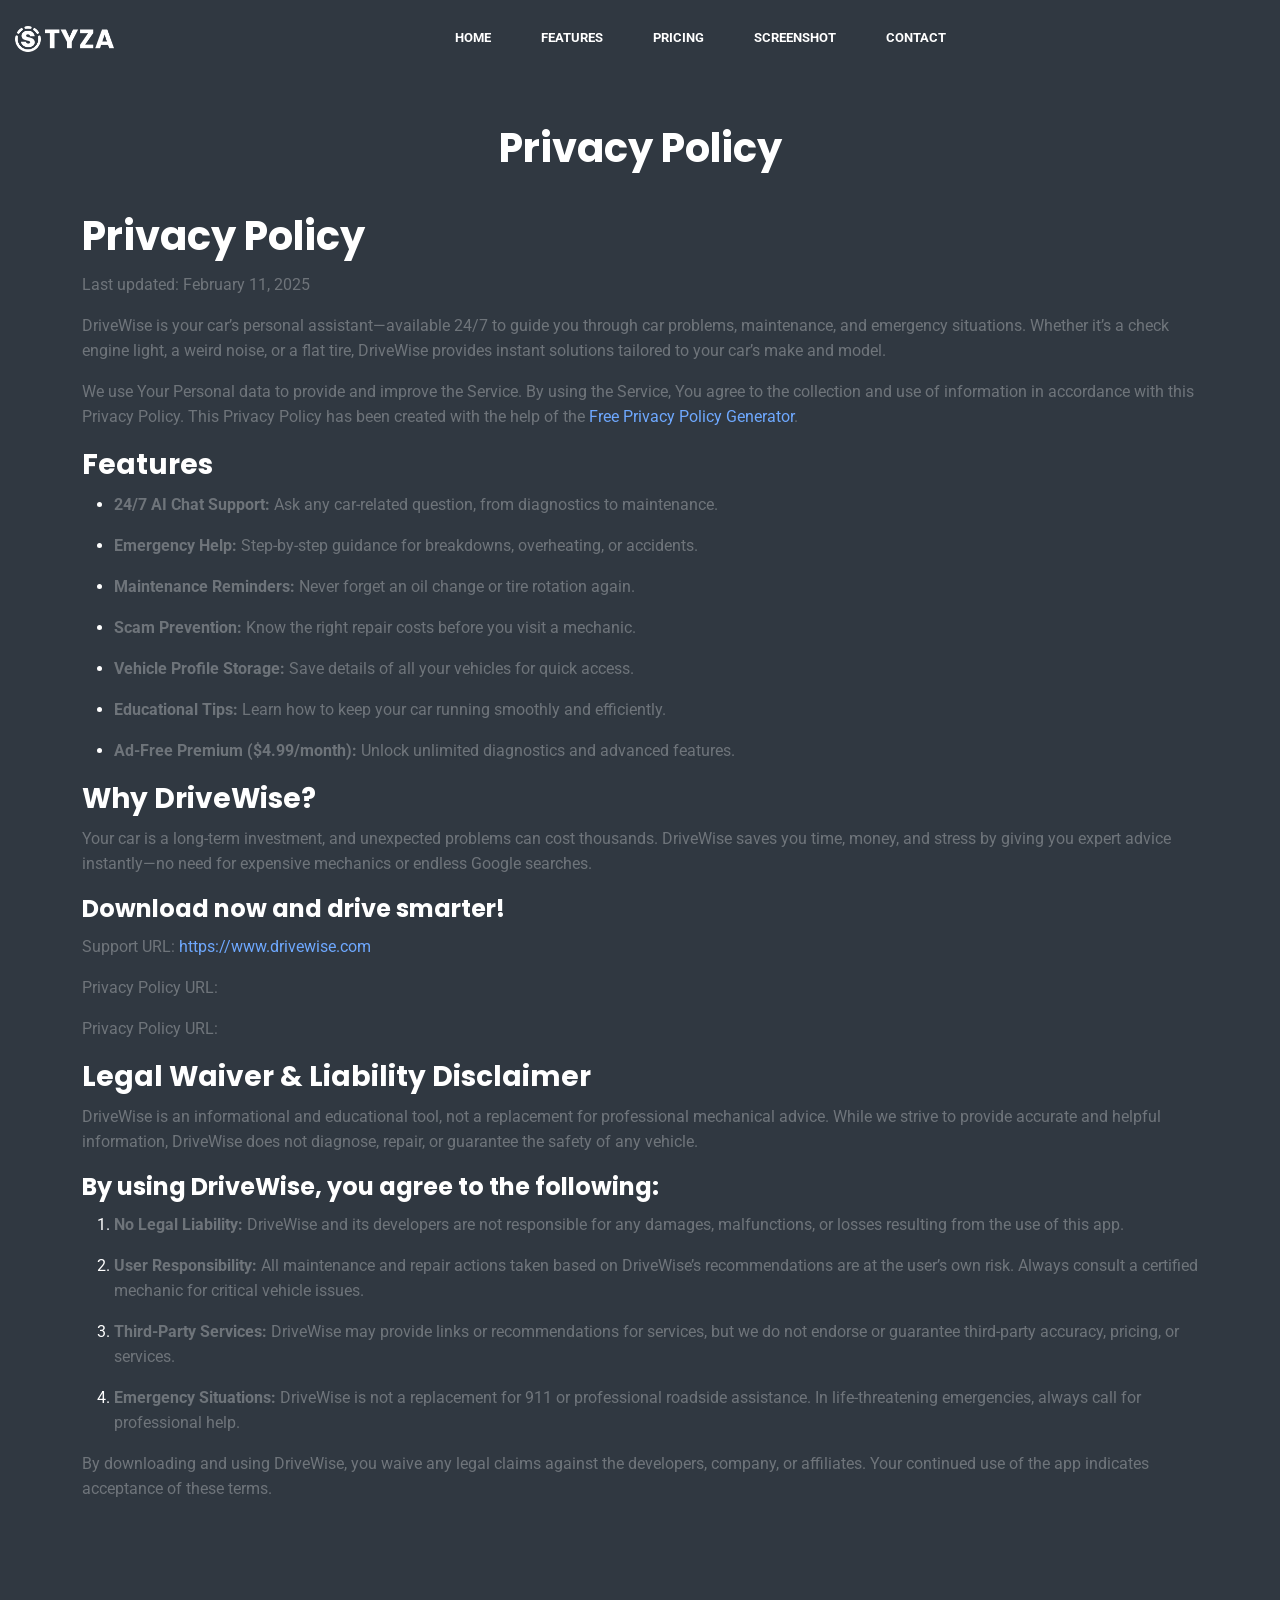
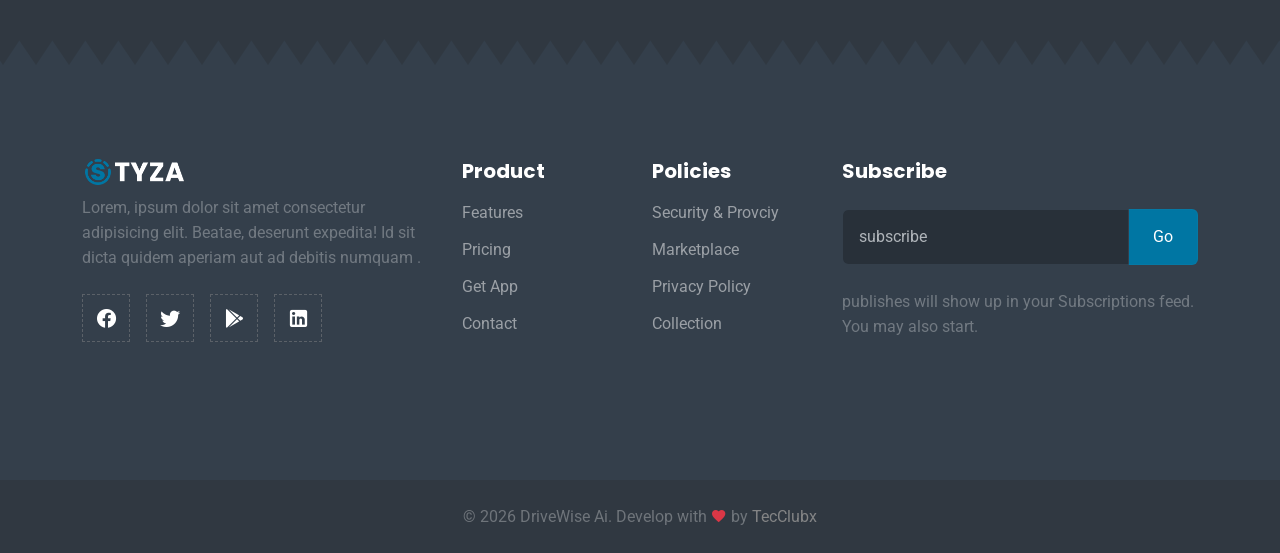
==== Styza_HTML_v1.2.0/HTML/privcy policy.html @ 3b651dec "done" ====
<!DOCTYPE html>
<html lang="en">

<head>
    <meta charset="utf-8" />
    <title>DriveWise Ai</title>
    <meta name="viewport" content="width=device-width, initial-scale=1.0">
    <meta name="description" content=" " />
    <meta name="keywords" content="" />
    <meta content="Themesdesign" name="author" />

    <link rel="shortcut icon" href="images/Favicon.png">

    <!-- Bootstrap css -->
    <link rel="stylesheet" href="css/bootstrap.min.css" type="text/css" id="bootstrap-style" />

    <!-- Material Icon Css -->
    <link rel="stylesheet" href="css/materialdesignicons.min.css" type="text/css" />

    <!-- Unicon Css -->
    <link rel="stylesheet" href="https://unicons.iconscout.com/release/v4.0.0/css/line.css" />

    <!-- Swiper Css -->
    <link rel="stylesheet" href="css/tiny-slider.css" type="text/css" />
    <link rel="stylesheet" href="css/swiper.min.css" type="text/css" />

    <!-- Custom Css -->
    <link rel="stylesheet" href="css/style.min.css" type="text/css" />

    <!-- colors -->
    <link href="css/colors/default.css" rel="stylesheet" type="text/css" id="color-opt" />

</head>

<body data-bs-spy="scroll" data-bs-target="#navbarCollapse" data-bs-theme="dark">


    <!-- START  NAVBAR -->
    <nav class="navbar navbar-expand-lg fixed-top navbar-custom sticky sticky-light" id="navbar">
        <div class="container-fluid">

            <!-- LOGO -->
            <a class="navbar-brand logo text-uppercase" href="index-1.html">
                <img src="images/logo-light.png" class="logo-light" alt="" height="30">
                <img src="images/logo-dark.png" class="logo-dark" alt="" height="30">
            </a>

            <button class="navbar-toggler" type="button" data-bs-toggle="collapse" data-bs-target="#navbarCollapse"
                aria-controls="navbarCollapse" aria-expanded="false" aria-label="Toggle navigation">
                <span class="mdi mdi-menu"></span>
            </button>

            <div class="collapse navbar-collapse" id="navbarCollapse">
                <ul class="navbar-nav ms-auto" id="navbar-navlist">
                    <li class="nav-item">
                        <a class="nav-link" href="index.html">Home</a>
                    </li>

                    <li class="nav-item">
                        <a class="nav-link" href="#features">Features</a>
                    </li>
                    <li class="nav-item">
                        <a class="nav-link" href="#pricing">Pricing</a>
                    </li>
                    <li class="nav-item">
                        <a class="nav-link" href="#app">ScreenShot</a>
                    </li>

                    <li class="nav-item">
                        <a class="nav-link" href="#contact">Contact</a>
                    </li>
                </ul>
                <div class="ms-auto">

                </div>
            </div>
        </div>
    </nav>
    <!-- END NAVBAR -->


    <!-- start testimonial -->
    <section class="section bg-light testimonial" id="testimonial">
        <!-- start container -->
        <div class="container">
            <h1 class="text-center">Privacy Policy</h1>
            <div class="row align-items-center">
                <div class="col-12">
                    <div class="text-start mt-4">
                        <h1>Privacy Policy</h1>
                        <p>Last updated: February 11, 2025</p>
                        <p> DriveWise is your car’s personal assistant—available 24/7 to guide you through car problems,
                            maintenance, and emergency situations. Whether it’s a check engine light, a weird noise, or
                            a flat tire, DriveWise provides instant solutions tailored to your car’s make and model.
                        </p>
                        <p>We use Your Personal data to provide and improve the Service. By using the Service, You agree
                            to the collection and use of information in accordance with this Privacy Policy. This
                            Privacy Policy has been created with the help of the <a
                                href="https://www.freeprivacypolicy.com/free-privacy-policy-generator/"
                                target="_blank">Free Privacy Policy Generator</a>.</p>

                        <h3>Features</h3>

                        <ul>
                            <li>
                                <p><strong>24/7 AI Chat Support:</strong> Ask any car-related question, from diagnostics
                                    to maintenance.
                                </p>
                            </li>
                            <li>
                                <p><strong>Emergency Help:</strong> Step-by-step guidance for breakdowns, overheating,
                                    or
                                    accidents.
                                </p>
                            </li>

                            <li>
                                <p><strong>Maintenance Reminders:</strong> Never forget an oil change or tire rotation
                                    again.
                                </p>
                            </li>
                            <li>
                                <p><strong>Scam Prevention:</strong> Know the right repair costs before you visit a
                                    mechanic.
                                </p>
                            </li>
                            <li>
                                <p><strong>Vehicle Profile Storage:</strong> Save details of all your vehicles for quick
                                    access.
                                </p>
                            </li>
                            <li>
                                <p><strong>Educational Tips:</strong> Learn how to keep your car running smoothly and
                                    efficiently.
                                </p>
                            </li>
                            <li>
                                <p><strong>Ad-Free Premium ($4.99/month):</strong> Unlock unlimited diagnostics and
                                    advanced features.
                                </p>
                            </li>
                        </ul>

                        <h3>Why DriveWise?</h3>
                        <p>Your car is a long-term investment, and unexpected problems can cost thousands. DriveWise
                            saves you time, money, and stress by giving you expert advice instantly—no need for
                            expensive mechanics or endless Google searches.
                        </p>
                        <h4>Download now and drive smarter!
                        </h4>
                        <p>Support URL:
                            <a href="https://www.drivewise.com" target="_blank">https://www.drivewise.com</a>
                        </p>
                        <p>Privacy Policy URL: <a href="https://www.drivewise.com/privacy-policy" target="_blank"></a>
                        <p>Privacy Policy URL: <a href="https://www.drivewise.com/privacy-policy" target="_blank"></a>
                        <h3>Legal Waiver & Liability Disclaimer</h3>
                        <p>DriveWise is an informational and educational tool, not a replacement for professional
                            mechanical advice. While we strive to provide accurate and helpful information, DriveWise
                            does not diagnose, repair, or guarantee the safety of any vehicle.
                        </p>
                        <h4>By using DriveWise, you agree to the following:</h4>
                        <ol>
                            <li>
                                <p><strong>No Legal Liability:</strong> DriveWise and its developers are not responsible
                                    for any damages, malfunctions, or losses resulting from the use of this app.
                                </p>
                            </li>
                            <li>
                                <p><strong>User Responsibility:</strong> All maintenance and repair actions taken based
                                    on DriveWise’s recommendations are at the user’s own risk. Always consult a
                                    certified mechanic for critical vehicle issues.

                                </p>
                            </li>
                            <li>
                                <p><strong>Third-Party Services:</strong> DriveWise may provide links or recommendations
                                    for services, but we do not endorse or guarantee third-party accuracy, pricing, or
                                    services.
                                </p>
                            </li>
                            <li>
                                <p><strong>Emergency Situations:</strong> DriveWise is not a replacement for 911 or
                                    professional roadside assistance. In life-threatening emergencies, always call for
                                    professional help.
                                </p>
                            </li>
                        </ol>
                        <p>By downloading and using DriveWise, you waive any legal claims against the developers,
                            company, or affiliates. Your continued use of the app indicates acceptance of these terms.
                        </p>
                    </div>
                </div>
            </div>
        </div>
        <!-- end container -->
    </section>
    <!-- end testimonial -->


    <!-- footer section -->
    <section class=" section footer bg-dark overflow-hidden">
        <div class="bg-arrow">

        </div>
        <!-- container -->
        <div class="container">
            <div class="row ">
                <div class="col-lg-4">
                    <a class="navbar-brand logo text-uppercase" href="index-1.html">
                        <img src="images/logo-footer.png" class="logo-light" alt="" height="30">
                    </a>
                    <p class="text-white-50 mt-2 mb-0">Lorem, ipsum dolor sit amet consectetur adipisicing elit. Beatae,
                        deserunt expedita! Id sit dicta quidem aperiam aut ad debitis numquam .</p>

                    <div class="footer-icon mt-4">
                        <div class=" d-flex align-items-center">
                            <a href="" class="me-2 avatar-sm text-center" data-bs-toggle="tooltip"
                                data-bs-placement="top" data-bs-title="Facebook">
                                <i class="mdi mdi-facebook f-24 align-middle text-primary"></i>
                            </a>
                            <a href="" class="mx-2 avatar-sm text-center" data-bs-toggle="tooltip"
                                data-bs-placement="top" data-bs-title="Twitter">
                                <i class="mdi mdi-twitter f-24 align-middle text-primary"></i>
                            </a>
                            <a href="" class="mx-2 avatar-sm text-center" data-bs-toggle="tooltip"
                                data-bs-placement="top" data-bs-title="Googleplay">
                                <i class="mdi mdi-google-play f-24 align-middle text-primary"></i>
                            </a>
                            <a href="" class="mx-2 avatar-sm text-center" data-bs-toggle="tooltip"
                                data-bs-placement="top" data-bs-title="Linkedin">
                                <i class="mdi mdi-linkedin f-24 align-middle text-primary"></i>
                            </a>
                        </div>

                    </div>
                </div>

                <div class="col-lg-2">
                    <div class="text-start mt-4 mt-lg-0">
                        <h5 class="text-white fw-bold">Product</h5>
                        <ul class="footer-item list-unstyled footer-link mt-3">
                            <li><a href="">Features</a></li>
                            <li><a href="">Pricing</a></li>
                            <li><a href="">Get App</a></li>
                            <li><a href="">Contact</a></li>
                        </ul>
                    </div>
                </div>

                <div class="col-lg-2 ">
                    <div class="text-start">
                        <h5 class="text-white fw-bold">Policies</h5>
                        <ul class="footer-item list-unstyled footer-link mt-3">
                            <li><a href="">Security & Provciy</a></li>
                            <li><a href="">Marketplace</a></li>
                            <li><a href="">Privacy Policy</a></li>
                            <li><a href="">Collection</a></li>
                        </ul>
                    </div>
                </div>

                <div class="col-lg-4">
                    <h5 class="text-white">Subscribe</h5>
                    <div class="input-group my-4">
                        <input type="text" class="form-control p-3" placeholder="subscribe" aria-label="subscribe"
                            aria-describedby="basic-addon2">
                        <a href="" class="input-group-text bg-primary text-white px-4" id="basic-addon2">Go</a>
                    </div>
                    <p class="mb-0 text-white-50">publishes will show up in your Subscriptions feed. You may also start.
                    </p>
                </div>
            </div>
        </div>
        <!-- end container -->
    </section>

    <section class="bottom-footer py-4">
        <div class="container">
            <div class="row justify-content-center">
                <div class="col-lg-6">
                    <p class="mb-0 text-center text-muted">©
                        <script>document.write(new Date().getFullYear())</script> DriveWise Ai. Develop with <i
                            class="mdi mdi-heart text-danger"></i> by <a href="https://tecclubx.com/" target="_blank"
                            class="text-muted">TecClubx</a>
                    </p>
                </div>
            </div>
        </div>
    </section>
    <!-- end footer -->

    <!--Bootstrap Js-->
    <script src="js/bootstrap.bundle.min.js"></script>

    <!-- Slider Js -->
    <script src="js/tiny-slider.js"></script>
    <script src="js/swiper.min.js"></script>

    <!-- <script src="js/smooth-scroll.polyfills.min.js"></script> -->

    <!-- counter -->
    <!-- <script src="js/counter.init.js"></script> -->

    <!-- App Js -->
    <script src="js/app.js"></script>

    <script>
        var tooltipTriggerList = [].slice.call(document.querySelectorAll('[data-bs-toggle="tooltip"]'));
        var tooltipList = tooltipTriggerList.map(function (tooltipTriggerEl) {
            return new bootstrap.Tooltip(tooltipTriggerEl);
        })
    </script>

</body>

</html>
---- Styza_HTML_v1.2.0/HTML/css/style.min.css ----
@import"https://fonts.googleapis.com/css2?family=Poppins:wght@200;300;400;500;600;700;800&display=swap";@import"https://fonts.googleapis.com/css2?family=Roboto:wght@400;500;700;900&display=swap";#style-switcher{transition:all .4s;background:none repeat scroll 0 0 #f8f9fc;box-shadow:0px 4px 12px rgba(24,59,86,.07);left:-189px;position:fixed;top:35.5%;width:189px;z-index:999;padding:10px 5px}#style-switcher .settings{background:#343a40;color:#fff;font-size:20px;position:absolute;right:-45px;top:0;height:45px;width:45px;line-height:45px;text-align:center}ul.pattern{overflow:hidden;border-radius:0px}ul.pattern li{float:left;margin:2px}ul.pattern li a{display:block;height:35px;width:35px;border-radius:30px;margin:5px}ul.pattern .color1{background-color:#0076a3}ul.pattern .color2{background-color:#1f86ef}ul.pattern .color3{background-color:#ffb60b}@media only screen and (max-width: 375px){#style-switcher{display:none !important}}body[data-bs-theme=dark] .style-switcher h6{color:#fff !important}body[data-bs-theme=dark] .home{background-image:url(../images/dark-bg.png) !important}body[data-bs-theme=dark] .navbar .navbar-nav .nav-link.active{color:#0076a3 !important}@media(min-width: 200px)and (max-width: 1024px){.navbar-custom{margin-top:0px;padding:10px 0px !important;color:#fff !important;background:#fff}.navbar-custom .navbar-nav{margin-left:0px}.navbar-custom .navbar-nav li.active{border-color:rgba(0,0,0,0)}.navbar-custom .navbar-nav li a{transition:all .4s;margin:6px;color:#183b56;padding:6px 0}.navbar-custom>.container{width:90%}.home-title{font-size:36px}.navbar-white .navbar-toggler{color:#183b56 !important}.navbar-custom .navbar-nav li.active a,.navbar-custom .navbar-nav li a:hover,.navbar-custom .navbar-nav li a:active{color:#0076a3 !important}.navbar-toggler{font-size:24px;margin-top:0px;margin-bottom:0px}.navbar-toggler:focus{box-shadow:none}.carousel-indicators{right:0}.logo .logo-light{display:none}.logo .logo-dark{display:inline-block}}@media(min-width: 1200px){.container{max-width:1140px !important}}@media(max-width: 992px){.home,.home-2,.home-4,.home-5,.home-6{padding:150px 0 50px 0 !important}}@media(max-width: 1600px){.request-image img{display:none !important}}@media(max-width: 768px){.PageBackToWork-heading-itText{display:inline-block;font-size:50px}}@media only screen and (min-width: 1600px){.container-fluid{padding-right:150px;padding-left:150px}}.navbar{transition:all .5s ease;padding:0;background-color:rgba(0,0,0,0) !important}.navbar .logo .logo-light{display:none}.navbar .logo .logo-dark{display:inline-block}.navbar .navbar-nav .nav-link{color:#183b56;font-size:13px;background-color:rgba(0,0,0,0);padding:28px 25px;text-transform:uppercase;transition:all .3s ease;position:relative;font-weight:700}.navbar .navbar-nav .nav-link:hover,.navbar .navbar-nav .nav-link:active,.navbar .navbar-nav .nav-link.active{color:#0076a3 !important}.navbar .navbar-brand{color:#0076a3;font-weight:600;font-size:26px}.navbar .navbar-brand span{color:#000;font-weight:800}.navbar .navbar-toggler{padding:0px;border:none;font-size:24px}.navbar .navbar-toggler:focus{box-shadow:none}.navbar .header-item{color:#183b56;transition:all .5s ease}@media(max-width: 992px){.navbar-nav .dropdown .dropdown-menu{border:none;box-shadow:none;margin-top:0}}@media(max-width: 576px){.dropdown{position:static}}.navbar-light .nav-item .nav-link{color:rgba(255,255,255,.5) !important}.navbar-light .nav-item .nav-link:hover,.navbar-light .nav-item .nav-link:focus,.navbar-light .nav-item .nav-link.active{color:#fff !important}.navbar-light .logo .logo-light{display:block}.navbar-light .logo .logo-dark{display:none}@media(max-width: 992px){.navbar-light .logo .logo-light{display:none}.navbar-light .logo .logo-dark{display:block}}.nav-sticky.navbar-light .nav-item .nav-link{color:#183b56 !important}.nav-sticky.navbar-light .nav-item .nav-link:hover,.nav-sticky.navbar-light .nav-item .nav-link:focus,.nav-sticky.navbar-light .nav-item .nav-link.active{color:#0076a3 !important}.nav-sticky.navbar-light .logo .logo-light{display:none !important}.nav-sticky.navbar-light .logo .logo-dark{display:block !important}.nav-sticky.navbar{background:#fff !important;margin-top:0px;box-shadow:0px 3px 10px 0px rgba(24,59,86,.2)}.nav-sticky .nav-item .nav-link{color:#183b56 !important}@media(min-width: 992px)and (max-width: 1200px){.navbar .navbar-nav .nav-link{padding:25px 15px}}@media(max-width: 992px){.navbar{padding:14px 0;background-color:#fff !important}.navbar .navbar-nav .nav-item .nav-link{padding:8px 15px;color:#183b56 !important}}body[data-bs-theme=dark] .navbar{background-color:rgba(0,0,0,0) !important}body[data-bs-theme=dark] .nav-sticky{background-color:#283039 !important}body[data-bs-theme=dark] .nav-sticky .nav-item .nav-link{color:#fff !important}body[data-bs-theme=dark] .nav-sticky.navbar-light .logo .logo-dark{display:none !important}body[data-bs-theme=dark] .nav-sticky.navbar-light .logo .logo-light{display:block !important}body[data-bs-theme=dark] .nav-sticky .navbar-toggler i,body[data-bs-theme=dark] .navbar .navbar-toggler i{font-size:24px;margin-top:0px;margin-bottom:0px;color:#fff !important}body[data-bs-theme=dark] .nav-sticky .navbar-nav .nav-link,body[data-bs-theme=dark] .navbar .navbar-nav .nav-link{color:#fff}body[data-bs-theme=dark] .nav-sticky .navbar-nav .nav-link:hover,body[data-bs-theme=dark] .nav-sticky .navbar-nav .nav-link.active,body[data-bs-theme=dark] .navbar .navbar-nav .nav-link:hover,body[data-bs-theme=dark] .navbar .navbar-nav .nav-link.active{color:#0076a3}body[data-bs-theme=dark] .nav-sticky .navbar-brand,body[data-bs-theme=dark] .navbar .navbar-brand{color:#0076a3;font-weight:600;font-size:26px}body[data-bs-theme=dark] .nav-sticky .navbar-brand span,body[data-bs-theme=dark] .navbar .navbar-brand span{color:#fff;font-weight:800}body[data-bs-theme=dark] .navbar-toggler{color:#fff !important}body[data-bs-theme=dark] .navbar-brand{color:#0076a3 !important}body[data-bs-theme=dark] .navbar-brand span{color:#fff !important}body[data-bs-theme=dark] .navbar-brand .logo-dark{display:none}body[data-bs-theme=dark] .navbar-brand .logo-light{display:inline-block}@media(max-width: 992px){body[data-bs-theme=dark] .navbar{background-color:#303841 !important}body[data-bs-theme=dark] .navbar .nav-item .nav-link{color:#fff !important}}@media(max-width: 992px){.navbar{padding:14px 0;background-color:#fff !important}.navbar-toggler i{color:#183b56}.navbar .dropdown .dropdown-menu .dropdown-item{padding:10px 30px}}.text-primary{color:#0076a3 !important}.bg-primary{background-color:#0076a3 !important}.text-secondary{color:#979795 !important}.bg-secondary{background-color:#979795 !important}.text-success{color:#1d9b7b !important}.bg-success{background-color:#1d9b7b !important}.text-info{color:#24bee6 !important}.bg-info{background-color:#24bee6 !important}.text-warning{color:#ffb60b !important}.bg-warning{background-color:#ffb60b !important}.text-danger{color:#da3746 !important}.bg-danger{background-color:#da3746 !important}.text-light{color:#f8f9fc !important}.bg-light{background-color:#f8f9fc !important}.text-dark{color:#183b56 !important}.bg-dark{background-color:#183b56 !important}.text-muted{color:#838485 !important}.bg-muted{background-color:#838485 !important}.text-white{color:#fff !important}.bg-white{background-color:#fff !important}.text-purple{color:#766df4 !important}.bg-purple{background-color:#766df4 !important}.text-blue{color:#1f86ef !important}.bg-blue{background-color:#1f86ef !important}.text-orange{color:#e46e2a !important}.bg-orange{background-color:#e46e2a !important}.text-white-70{color:rgba(255,255,255,.7) !important}.bg-white-70{background-color:rgba(255,255,255,.7) !important}.section{padding-top:120px;padding-bottom:120px;position:relative !important}.para-p{max-width:650px}@keyframes ani-bg{0%{transform:translateY(0px)}100%{transform:translateY(200px)}}.box-shadow{box-shadow:0px 3px 10px 0px rgba(24,59,86,.08)}hr{border-top:1px solid #838485;margin:0}.lh-1{letter-spacing:1px}.f-12{font-size:12px}.f-14{font-size:14px}.f-16{font-size:16px}.f-18{font-size:18px}.f-20{font-size:20px}.f-22{font-size:22px}.f-24{font-size:23px}.f-30{font-size:30px}.f-35{font-size:35px}.f-40{font-size:40px}.f-50{font-size:50px}.f-100{font-size:100px}.margin-top-120{margin-top:120px}.avatar-xs{height:2rem;width:2rem;line-height:2rem}.avatar-sm{height:3rem;width:3rem;line-height:3rem}.avatar-md{height:3.5rem;width:3.5rem;line-height:3.5rem}.avatar-lg{height:4.5rem;width:4.5rem}.avatar-xl{height:6rem;width:6rem}.avatar-xxl{height:8rem;width:8rem}.font-weight-500{font-weight:500}.font-weight-600{font-weight:600}.border-radius{border-radius:6px !important}.btn:hover,.btn:focus{box-shadow:none !important;border:1px solid}.text-gradiant{background:-webkit-linear-gradient(#0076a3, #3c91b3);-webkit-background-clip:text;-webkit-text-fill-color:rgba(0,0,0,0)}.bg-gradiant{background:linear-gradient(80deg, rgb(70, 165, 189) 0%, rgb(17, 106, 141) 100%);border:none !important;color:#fff !important}.bg-overlay{background-color:rgba(74,74,74,.7);position:absolute;top:0;right:0;left:0;bottom:0;width:100%;height:100%}.bg-overlay-gradiant{background:linear-gradient(80deg, rgb(55, 125, 143) 0%, rgb(10, 65, 87) 100%);position:absolute;top:0;right:0;left:0;bottom:0;width:100%;height:100%;opacity:.9}.text-shadow{text-shadow:1px 1px #fff}.modal .modal-dialog .btn-close{width:26px;height:26px;background-color:#fff;border-radius:5px;position:absolute;top:10px;right:10px;z-index:3;opacity:0;transition:all .3s ease-in-out}.modal .modal-dialog:hover .btn-close{opacity:.5}@media(max-width: 992px){.section{padding-top:80px;padding-bottom:80px;position:relative !important}}body{font-family:"Roboto",sans-serif;color:#183b56}body.modal-open{padding-right:0px !important}body.modal-open .navbar{padding-right:0px !important}h1,h2,h3,h4,h5,h6{font-family:"Poppins",sans-serif;font-weight:700;line-height:1.4}.btn,.btn:focus,button,button:focus{outline:none !important}a{text-decoration:none !important;outline:none}p{font-size:16px;line-height:25px}html{scroll-padding-top:110;scroll-behavior:smooth}.row>*{position:relative}@media(max-width: 768px){.navbar-custom{margin-top:0px;padding:10px 0px !important;background-color:#fff !important;box-shadow:0px 3px 10px 0px rgba(24,59,86,.08);color:#fff !important}.navbar-toggler i{font-size:24px;margin-top:0px;margin-bottom:0px;color:#183b56}.bg-home{height:auto}.nav-sticky.navbar-custom .navbar-nav li a{color:#fff !important}.nav-sticky .logo{color:#fff !important}.navbar-custom>.container{width:90%}.clients-img{display:none}}.btn{padding:12px 30px;font-size:12px;font-weight:600;letter-spacing:.5px;transition:all .5s;border:1px solid #0076a3;overflow:hidden;position:relative}.btn-sm{padding:6px 20px;font-size:14px}.bg-primary{background-color:#0076a3 !important}.bg-soft-primary{background-color:rgba(0,118,163,.2) !important}.text-primary{color:#0076a3 !important}.border-primary{border-color:#0076a3 !important}.icon-dual-primary{color:#0076a3;fill:rgba(0,118,163,.2)}.btn-primary{background:#0076a3 !important;color:#fff;border-color:#0076a3 !important;border:1px solid}.btn-primary:hover,.btn-primary:focus,.btn-primary:active,.btn-primary.active,.btn-primary.focus,.btn-primary:not(:disabled):not(.disabled):active,.btn-primary:not(:disabled):not(.disabled):active:focus,.btn-primary .open>.dropdown-toggle.btn-primary{background:#00678f;border-color:#00678f;box-shadow:none !important}.btn-outline-primary{color:#0076a3;border-color:#0076a3;border:1px solid}.btn-outline-primary:hover,.btn-outline-primary:focus,.btn-outline-primary:active,.btn-outline-primary.active,.btn-outline-primary.focus,.btn-outline-primary:not(:disabled):not(.disabled):active,.btn-outline-primary:not(:disabled):not(.disabled):active:focus,.btn-outline-primary .open>.dropdown-toggle.btn-primary{background:#0076a3;border-color:#0076a3;box-shadow:none !important}.bg-secondary{background-color:#979795 !important}.bg-soft-secondary{background-color:rgba(151,151,149,.2) !important}.text-secondary{color:#979795 !important}.border-secondary{border-color:#979795 !important}.icon-dual-secondary{color:#979795;fill:rgba(151,151,149,.2)}.btn-secondary{background:#979795 !important;color:#fff;border-color:#979795 !important;border:1px solid}.btn-secondary:hover,.btn-secondary:focus,.btn-secondary:active,.btn-secondary.active,.btn-secondary.focus,.btn-secondary:not(:disabled):not(.disabled):active,.btn-secondary:not(:disabled):not(.disabled):active:focus,.btn-secondary .open>.dropdown-toggle.btn-primary{background:#8d8d8b;border-color:#8d8d8b;box-shadow:none !important}.btn-outline-secondary{color:#979795;border-color:#979795;border:1px solid}.btn-outline-secondary:hover,.btn-outline-secondary:focus,.btn-outline-secondary:active,.btn-outline-secondary.active,.btn-outline-secondary.focus,.btn-outline-secondary:not(:disabled):not(.disabled):active,.btn-outline-secondary:not(:disabled):not(.disabled):active:focus,.btn-outline-secondary .open>.dropdown-toggle.btn-primary{background:#979795;border-color:#979795;box-shadow:none !important}.bg-success{background-color:#1d9b7b !important}.bg-soft-success{background-color:rgba(29,155,123,.2) !important}.text-success{color:#1d9b7b !important}.border-success{border-color:#1d9b7b !important}.icon-dual-success{color:#1d9b7b;fill:rgba(29,155,123,.2)}.btn-success{background:#1d9b7b !important;color:#fff;border-color:#1d9b7b !important;border:1px solid}.btn-success:hover,.btn-success:focus,.btn-success:active,.btn-success.active,.btn-success.focus,.btn-success:not(:disabled):not(.disabled):active,.btn-success:not(:disabled):not(.disabled):active:focus,.btn-success .open>.dropdown-toggle.btn-primary{background:#1a8a6d;border-color:#1a8a6d;box-shadow:none !important}.btn-outline-success{color:#1d9b7b;border-color:#1d9b7b;border:1px solid}.btn-outline-success:hover,.btn-outline-success:focus,.btn-outline-success:active,.btn-outline-success.active,.btn-outline-success.focus,.btn-outline-success:not(:disabled):not(.disabled):active,.btn-outline-success:not(:disabled):not(.disabled):active:focus,.btn-outline-success .open>.dropdown-toggle.btn-primary{background:#1d9b7b;border-color:#1d9b7b;box-shadow:none !important}.bg-info{background-color:#24bee6 !important}.bg-soft-info{background-color:rgba(36,190,230,.2) !important}.text-info{color:#24bee6 !important}.border-info{border-color:#24bee6 !important}.icon-dual-info{color:#24bee6;fill:rgba(36,190,230,.2)}.btn-info{background:#24bee6 !important;color:#fff;border-color:#24bee6 !important;border:1px solid}.btn-info:hover,.btn-info:focus,.btn-info:active,.btn-info.active,.btn-info.focus,.btn-info:not(:disabled):not(.disabled):active,.btn-info:not(:disabled):not(.disabled):active:focus,.btn-info .open>.dropdown-toggle.btn-primary{background:#19b4dc;border-color:#19b4dc;box-shadow:none !important}.btn-outline-info{color:#24bee6;border-color:#24bee6;border:1px solid}.btn-outline-info:hover,.btn-outline-info:focus,.btn-outline-info:active,.btn-outline-info.active,.btn-outline-info.focus,.btn-outline-info:not(:disabled):not(.disabled):active,.btn-outline-info:not(:disabled):not(.disabled):active:focus,.btn-outline-info .open>.dropdown-toggle.btn-primary{background:#24bee6;border-color:#24bee6;box-shadow:none !important}.bg-warning{background-color:#ffb60b !important}.bg-soft-warning{background-color:rgba(255,182,11,.2) !important}.text-warning{color:#ffb60b !important}.border-warning{border-color:#ffb60b !important}.icon-dual-warning{color:#ffb60b;fill:rgba(255,182,11,.2)}.btn-warning{background:#ffb60b !important;color:#fff;border-color:#ffb60b !important;border:1px solid}.btn-warning:hover,.btn-warning:focus,.btn-warning:active,.btn-warning.active,.btn-warning.focus,.btn-warning:not(:disabled):not(.disabled):active,.btn-warning:not(:disabled):not(.disabled):active:focus,.btn-warning .open>.dropdown-toggle.btn-primary{background:#f6ac00;border-color:#f6ac00;box-shadow:none !important}.btn-outline-warning{color:#ffb60b;border-color:#ffb60b;border:1px solid}.btn-outline-warning:hover,.btn-outline-warning:focus,.btn-outline-warning:active,.btn-outline-warning.active,.btn-outline-warning.focus,.btn-outline-warning:not(:disabled):not(.disabled):active,.btn-outline-warning:not(:disabled):not(.disabled):active:focus,.btn-outline-warning .open>.dropdown-toggle.btn-primary{background:#ffb60b;border-color:#ffb60b;box-shadow:none !important}.bg-danger{background-color:#da3746 !important}.bg-soft-danger{background-color:rgba(218,55,70,.2) !important}.text-danger{color:#da3746 !important}.border-danger{border-color:#da3746 !important}.icon-dual-danger{color:#da3746;fill:rgba(218,55,70,.2)}.btn-danger{background:#da3746 !important;color:#fff;border-color:#da3746 !important;border:1px solid}.btn-danger:hover,.btn-danger:focus,.btn-danger:active,.btn-danger.active,.btn-danger.focus,.btn-danger:not(:disabled):not(.disabled):active,.btn-danger:not(:disabled):not(.disabled):active:focus,.btn-danger .open>.dropdown-toggle.btn-primary{background:#d52737;border-color:#d52737;box-shadow:none !important}.btn-outline-danger{color:#da3746;border-color:#da3746;border:1px solid}.btn-outline-danger:hover,.btn-outline-danger:focus,.btn-outline-danger:active,.btn-outline-danger.active,.btn-outline-danger.focus,.btn-outline-danger:not(:disabled):not(.disabled):active,.btn-outline-danger:not(:disabled):not(.disabled):active:focus,.btn-outline-danger .open>.dropdown-toggle.btn-primary{background:#da3746;border-color:#da3746;box-shadow:none !important}.bg-dark{background-color:#183b56 !important}.bg-soft-dark{background-color:rgba(24,59,86,.2) !important}.text-dark{color:#183b56 !important}.border-dark{border-color:#183b56 !important}.icon-dual-dark{color:#183b56;fill:rgba(24,59,86,.2)}.btn-dark{background:#183b56 !important;color:#fff;border-color:#183b56 !important;border:1px solid}.btn-dark:hover,.btn-dark:focus,.btn-dark:active,.btn-dark.active,.btn-dark.focus,.btn-dark:not(:disabled):not(.disabled):active,.btn-dark:not(:disabled):not(.disabled):active:focus,.btn-dark .open>.dropdown-toggle.btn-primary{background:#143046;border-color:#143046;box-shadow:none !important}.btn-outline-dark{color:#183b56;border-color:#183b56;border:1px solid}.btn-outline-dark:hover,.btn-outline-dark:focus,.btn-outline-dark:active,.btn-outline-dark.active,.btn-outline-dark.focus,.btn-outline-dark:not(:disabled):not(.disabled):active,.btn-outline-dark:not(:disabled):not(.disabled):active:focus,.btn-outline-dark .open>.dropdown-toggle.btn-primary{background:#183b56;border-color:#183b56;box-shadow:none !important}.bg-cyan{background-color:#00e6e6 !important}.bg-soft-cyan{background-color:rgba(0,230,230,.2) !important}.text-cyan{color:#00e6e6 !important}.border-cyan{border-color:#00e6e6 !important}.icon-dual-cyan{color:#00e6e6;fill:rgba(0,230,230,.2)}.btn-cyan{background:#00e6e6 !important;color:#fff;border-color:#00e6e6 !important;border:1px solid}.btn-cyan:hover,.btn-cyan:focus,.btn-cyan:active,.btn-cyan.active,.btn-cyan.focus,.btn-cyan:not(:disabled):not(.disabled):active,.btn-cyan:not(:disabled):not(.disabled):active:focus,.btn-cyan .open>.dropdown-toggle.btn-primary{background:#00d2d2;border-color:#00d2d2;box-shadow:none !important}.btn-outline-cyan{color:#00e6e6;border-color:#00e6e6;border:1px solid}.btn-outline-cyan:hover,.btn-outline-cyan:focus,.btn-outline-cyan:active,.btn-outline-cyan.active,.btn-outline-cyan.focus,.btn-outline-cyan:not(:disabled):not(.disabled):active,.btn-outline-cyan:not(:disabled):not(.disabled):active:focus,.btn-outline-cyan .open>.dropdown-toggle.btn-primary{background:#00e6e6;border-color:#00e6e6;box-shadow:none !important}.bg-blue{background-color:#1f86ef !important}.bg-soft-blue{background-color:rgba(31,134,239,.2) !important}.text-blue{color:#1f86ef !important}.border-blue{border-color:#1f86ef !important}.icon-dual-blue{color:#1f86ef;fill:rgba(31,134,239,.2)}.btn-blue{background:#1f86ef !important;color:#fff;border-color:#1f86ef !important;border:1px solid}.btn-blue:hover,.btn-blue:focus,.btn-blue:active,.btn-blue.active,.btn-blue.focus,.btn-blue:not(:disabled):not(.disabled):active,.btn-blue:not(:disabled):not(.disabled):active:focus,.btn-blue .open>.dropdown-toggle.btn-primary{background:#117ce9;border-color:#117ce9;box-shadow:none !important}.btn-outline-blue{color:#1f86ef;border-color:#1f86ef;border:1px solid}.btn-outline-blue:hover,.btn-outline-blue:focus,.btn-outline-blue:active,.btn-outline-blue.active,.btn-outline-blue.focus,.btn-outline-blue:not(:disabled):not(.disabled):active,.btn-outline-blue:not(:disabled):not(.disabled):active:focus,.btn-outline-blue .open>.dropdown-toggle.btn-primary{background:#1f86ef;border-color:#1f86ef;box-shadow:none !important}.bg-muted{background-color:#838485 !important}.bg-soft-muted{background-color:rgba(131,132,133,.2) !important}.text-muted{color:#838485 !important}.border-muted{border-color:#838485 !important}.icon-dual-muted{color:#838485;fill:rgba(131,132,133,.2)}.btn-muted{background:#838485 !important;color:#fff;border-color:#838485 !important;border:1px solid}.btn-muted:hover,.btn-muted:focus,.btn-muted:active,.btn-muted.active,.btn-muted.focus,.btn-muted:not(:disabled):not(.disabled):active,.btn-muted:not(:disabled):not(.disabled):active:focus,.btn-muted .open>.dropdown-toggle.btn-primary{background:#797a7b;border-color:#797a7b;box-shadow:none !important}.btn-outline-muted{color:#838485;border-color:#838485;border:1px solid}.btn-outline-muted:hover,.btn-outline-muted:focus,.btn-outline-muted:active,.btn-outline-muted.active,.btn-outline-muted.focus,.btn-outline-muted:not(:disabled):not(.disabled):active,.btn-outline-muted:not(:disabled):not(.disabled):active:focus,.btn-outline-muted .open>.dropdown-toggle.btn-primary{background:#838485;border-color:#838485;box-shadow:none !important}.bg-purple{background-color:#766df4 !important}.bg-soft-purple{background-color:rgba(118,109,244,.2) !important}.text-purple{color:#766df4 !important}.border-purple{border-color:#766df4 !important}.icon-dual-purple{color:#766df4;fill:rgba(118,109,244,.2)}.btn-purple{background:#766df4 !important;color:#fff;border-color:#766df4 !important;border:1px solid}.btn-purple:hover,.btn-purple:focus,.btn-purple:active,.btn-purple.active,.btn-purple.focus,.btn-purple:not(:disabled):not(.disabled):active,.btn-purple:not(:disabled):not(.disabled):active:focus,.btn-purple .open>.dropdown-toggle.btn-primary{background:#645af3;border-color:#645af3;box-shadow:none !important}.btn-outline-purple{color:#766df4;border-color:#766df4;border:1px solid}.btn-outline-purple:hover,.btn-outline-purple:focus,.btn-outline-purple:active,.btn-outline-purple.active,.btn-outline-purple.focus,.btn-outline-purple:not(:disabled):not(.disabled):active,.btn-outline-purple:not(:disabled):not(.disabled):active:focus,.btn-outline-purple .open>.dropdown-toggle.btn-primary{background:#766df4;border-color:#766df4;box-shadow:none !important}.bg-pink{background-color:#f13e74 !important}.bg-soft-pink{background-color:rgba(241,62,116,.2) !important}.text-pink{color:#f13e74 !important}.border-pink{border-color:#f13e74 !important}.icon-dual-pink{color:#f13e74;fill:rgba(241,62,116,.2)}.btn-pink{background:#f13e74 !important;color:#fff;border-color:#f13e74 !important;border:1px solid}.btn-pink:hover,.btn-pink:focus,.btn-pink:active,.btn-pink.active,.btn-pink.focus,.btn-pink:not(:disabled):not(.disabled):active,.btn-pink:not(:disabled):not(.disabled):active:focus,.btn-pink .open>.dropdown-toggle.btn-primary{background:#f02b66;border-color:#f02b66;box-shadow:none !important}.btn-outline-pink{color:#f13e74;border-color:#f13e74;border:1px solid}.btn-outline-pink:hover,.btn-outline-pink:focus,.btn-outline-pink:active,.btn-outline-pink.active,.btn-outline-pink.focus,.btn-outline-pink:not(:disabled):not(.disabled):active,.btn-outline-pink:not(:disabled):not(.disabled):active:focus,.btn-outline-pink .open>.dropdown-toggle.btn-primary{background:#f13e74;border-color:#f13e74;box-shadow:none !important}.bg-orange{background-color:#e46e2a !important}.bg-soft-orange{background-color:rgba(228,110,42,.2) !important}.text-orange{color:#e46e2a !important}.border-orange{border-color:#e46e2a !important}.icon-dual-orange{color:#e46e2a;fill:rgba(228,110,42,.2)}.btn-orange{background:#e46e2a !important;color:#fff;border-color:#e46e2a !important;border:1px solid}.btn-orange:hover,.btn-orange:focus,.btn-orange:active,.btn-orange.active,.btn-orange.focus,.btn-orange:not(:disabled):not(.disabled):active,.btn-orange:not(:disabled):not(.disabled):active:focus,.btn-orange .open>.dropdown-toggle.btn-primary{background:#de631c;border-color:#de631c;box-shadow:none !important}.btn-outline-orange{color:#e46e2a;border-color:#e46e2a;border:1px solid}.btn-outline-orange:hover,.btn-outline-orange:focus,.btn-outline-orange:active,.btn-outline-orange.active,.btn-outline-orange.focus,.btn-outline-orange:not(:disabled):not(.disabled):active,.btn-outline-orange:not(:disabled):not(.disabled):active:focus,.btn-outline-orange .open>.dropdown-toggle.btn-primary{background:#e46e2a;border-color:#e46e2a;box-shadow:none !important}.bg-light{background-color:#f8f9fc !important}.bg-soft-light{background-color:rgba(248,249,252,.2) !important}.text-light{color:#f8f9fc !important}.border-light{border-color:#f8f9fc !important}.icon-dual-light{color:#f8f9fc;fill:rgba(248,249,252,.2)}.btn-light{background:#f8f9fc !important;color:#fff;border-color:#f8f9fc !important;border:1px solid}.btn-light:hover,.btn-light:focus,.btn-light:active,.btn-light.active,.btn-light.focus,.btn-light:not(:disabled):not(.disabled):active,.btn-light:not(:disabled):not(.disabled):active:focus,.btn-light .open>.dropdown-toggle.btn-primary{background:#eaedf6;border-color:#eaedf6;box-shadow:none !important}.btn-outline-light{color:#f8f9fc;border-color:#f8f9fc;border:1px solid}.btn-outline-light:hover,.btn-outline-light:focus,.btn-outline-light:active,.btn-outline-light.active,.btn-outline-light.focus,.btn-outline-light:not(:disabled):not(.disabled):active,.btn-outline-light:not(:disabled):not(.disabled):active:focus,.btn-outline-light .open>.dropdown-toggle.btn-primary{background:#f8f9fc;border-color:#f8f9fc;box-shadow:none !important}.bg-white{background-color:#ffffff !important}.bg-soft-white{background-color:rgba(255,255,255,.2) !important}.text-white{color:#ffffff !important}.border-white{border-color:#ffffff !important}.icon-dual-white{color:#fff;fill:rgba(255,255,255,.2)}.btn-white{background:#ffffff !important;color:#fff;border-color:#ffffff !important;border:1px solid}.btn-white:hover,.btn-white:focus,.btn-white:active,.btn-white.active,.btn-white.focus,.btn-white:not(:disabled):not(.disabled):active,.btn-white:not(:disabled):not(.disabled):active:focus,.btn-white .open>.dropdown-toggle.btn-primary{background:#f5f5f5;border-color:#f5f5f5;box-shadow:none !important}.btn-outline-white{color:#ffffff;border-color:#ffffff;border:1px solid}.btn-outline-white:hover,.btn-outline-white:focus,.btn-outline-white:active,.btn-outline-white.active,.btn-outline-white.focus,.btn-outline-white:not(:disabled):not(.disabled):active,.btn-outline-white:not(:disabled):not(.disabled):active:focus,.btn-outline-white .open>.dropdown-toggle.btn-primary{background:#fff;border-color:#fff;box-shadow:none !important}.bg-white-70{background-color:rgba(255, 255, 255, 0.7) !important}.bg-soft-white-70{background-color:rgba(255,255,255,.2) !important}.text-white-70{color:rgba(255, 255, 255, 0.7) !important}.border-white-70{border-color:rgba(255, 255, 255, 0.7) !important}.icon-dual-white-70{color:rgba(255,255,255,.7);fill:rgba(255,255,255,.2)}.btn-white-70{background:rgba(255, 255, 255, 0.7) !important;color:#fff;border-color:rgba(255, 255, 255, 0.7) !important;border:1px solid}.btn-white-70:hover,.btn-white-70:focus,.btn-white-70:active,.btn-white-70.active,.btn-white-70.focus,.btn-white-70:not(:disabled):not(.disabled):active,.btn-white-70:not(:disabled):not(.disabled):active:focus,.btn-white-70 .open>.dropdown-toggle.btn-primary{background:rgba(245,245,245,.7);border-color:rgba(245,245,245,.7);box-shadow:none !important}.btn-outline-white-70{color:rgba(255, 255, 255, 0.7);border-color:rgba(255, 255, 255, 0.7);border:1px solid}.btn-outline-white-70:hover,.btn-outline-white-70:focus,.btn-outline-white-70:active,.btn-outline-white-70.active,.btn-outline-white-70.focus,.btn-outline-white-70:not(:disabled):not(.disabled):active,.btn-outline-white-70:not(:disabled):not(.disabled):active:focus,.btn-outline-white-70 .open>.dropdown-toggle.btn-primary{background:rgba(255,255,255,.7);border-color:rgba(255,255,255,.7);box-shadow:none !important}.btn-white:hover,.btn-white:focus,.btn-white:active{background:#f8f9fc !important;border:1px solid rgba(131,132,133,.1) !important}.btn-dark{border:1px solid #183b56 !important}.btn-dark:hover,.btn-dark:focus,.btn-dark:active{background-color:#0076a3 !important;border:1px solid #183b56 !important;box-shadow:0px 3px 10px 0px rgba(24,59,86,.08) !important}.btn-outline-dark{border:1px solid #183b56;color:#183b56}.btn-outline-dark:hover,.btn-outline-dark:focus,.btn-outline-dark.active{color:#fff;background-color:#183b56}.btn{border-color:#0076a3}.card{background-color:#fff;border-color:#dee2e6;border-radius:20px}.mode-btn{position:fixed;top:28%;left:0px;z-index:1021;color:#fff;width:45px;height:45px;line-height:45px;background-color:#0076a3;border:1px solid #0076a3;font-size:21px;text-align:center}.mode-btn .mode-dark{display:block;transition:all .5s ease}.mode-btn .mode-light{display:none;transition:all .5s ease}body[data-bs-theme=dark] #style-switcher{background-color:#242c34}body[data-bs-theme=dark] .mode-dark{display:none}body[data-bs-theme=dark] .mode-light{display:block}body[data-bs-theme=dark] .card{background-color:#283039 !important;border-color:#3d454e !important}body[data-bs-theme=dark] p{color:rgba(255,255,255,.3) !important}body[data-bs-theme=dark] .title h6{color:#0076a3 !important}.home{min-height:100vh;align-items:center;display:flex;background-image:url(../images/bg.png);background-repeat:no-repeat;background-size:cover}.home .up-botton-text{position:absolute;top:50%;left:-20%}.home .up-botton-text h5{transform:rotate(90deg)}.home .smallphone-image{animation:ani-bg 3s infinite}@keyframes ani-bg{0%{transform:translateY(0px)}50%{transform:translateY(30px)}100%{transform:translateY(0px)}}.home-2{min-height:90vh;align-items:center;display:flex}.home-2 .home-title{font-weight:500}.home-2 .phone-mockup{position:relative;z-index:1;margin-bottom:-20%}.home-2 .video-preview{border-radius:50px;box-shadow:0 0 0 0 #0076a3;position:relative}.home-2 .video-preview .watch-video{position:absolute;top:50%;transform:translate(-50%, -50%) !important;left:50%}.home-2 .video-preview .watch-video .video-play-icon i{box-shadow:0 0 0 0 #0076a3;animation:pulse 1.2s infinite;font-size:30px;line-height:70px}@keyframes pulse{50%{box-shadow:0 0 0 30px rgba(36,194,255,0)}100%{box-shadow:0 0 0 0 rgba(36,194,255,0)}}.home-2 .background-line::after{content:"";position:absolute;width:2px;height:100%;background-color:rgba(255,255,255,.1);left:20%;top:0}.home-2 .background-line .line-rounded{position:absolute;height:20px;width:20px;border:2px solid rgba(255,255,255,.2);border-radius:50px;left:20%;top:50%;transform:translateX(-50%)}.home-2 .background-line-2::before{content:"";position:absolute;width:2px;height:100%;background-color:rgba(255,255,255,.1);right:15%;top:0}.home-2 .background-line-2 .line-rounded{position:absolute;height:20px;width:20px;border:2px solid rgba(255,255,255,.2);background-color:rgba(255,255,255,.2);border-radius:50px;right:15%;top:20%;transform:translateX(50%)}.home-2 .social-icon{position:absolute;left:8%;bottom:20%}.home-2 .social-icon i{font-size:24px;color:rgba(255,255,255,.6)}.home-3 .hero-img{min-height:100vh;align-items:center;display:flex}@media(max-width: 992px){.home-3 .hero-img{min-height:100% !important}}.home-3 .container-fluid .side-img.img,.home-3 .job-home-hero .container-fluid .side-img.img,.home-3 .comingsoon .container-fluid .side-img.img{background:scroll center no-repeat;background-size:cover;position:absolute;height:100vh;width:48vw;top:0;right:0}.home-3 .side-img{min-height:100vh;align-items:center;display:flex;z-index:9;overflow:hidden;animation:image 2s infinite alternate}@media(max-width: 992px){.home-3 .side-img{position:relative !important;width:100% !important;padding-top:140px !important}}.home-3 .side-img .home-slider{padding:140px 0}@media(max-width: 992px){.home-3 .side-img #home-slider{width:430%}}@media(max-width: 768px){.home-3 .side-img #home-slider{width:500%}}@media(max-width: 576px){.home-3 .side-img #home-slider{width:700%}}@media(max-width: 500px){.home-3 .side-img #home-slider{width:1100%}}.home-3 .side-img .item{height:500px;width:auto}.home-3 .side-img .tns-nav{z-index:9;position:relative;margin-left:40px}.home-3 .side-img .tns-nav button{margin:0 10px;height:5px;width:20px;border-radius:40px;background-color:rgba(255,255,255,.4);border:none}.home-3 .side-img .tns-nav .tns-nav-active{background-color:#fff}.home-3 .side-img .tns-controls{position:absolute;z-index:999;bottom:50px;right:0}.home-3 .side-img .tns-controls button{margin:0 10px;border-radius:50px;height:40px;width:40px;background-color:rgba(255,255,255,.4);border:none}@keyframes image{0%{background-image:url(../images/home/key-img1.jpg)}100%{background-image:url(../images/home/key-img2.jpg)}}@media(max-width: 992px){.home-3 .tns-nav,.home-3 .tns-controls{display:none !important}}.home-4{padding:32px 0px;align-items:center;display:flex;background-color:rgba(0,118,163,.5)}.home-4 .home-content{padding-top:50px}.home-4 .logo-box{background-color:#f8f9fc;border-radius:20px;padding:40px 20px;z-index:9;box-shadow:0px 3px 10px 0px rgba(24,59,86,.08);position:relative;top:86px}.home-4 .logo-box .client-slider img{opacity:.4;transition:all .5s}.home-4 .logo-box .client-slider img:hover{opacity:.8}.home-5{min-height:100vh;align-items:center;display:flex}.home-5 .more-profile .top-child{margin-left:-15px}.home-5 .more-profile .top-child img{border-radius:50px;border:3px solid #fff}.home-5 .more-profile .avatar-sm:last-child{text-align:center;background-color:#0076a3;border-radius:50px;border:3px solid #fff}.home-5 .more-profile .avatar-sm:last-child p{line-height:2.5rem;font-weight:500;color:#fff}.home-5 .form-group{position:relative}.home-5 .form-group .form-control{padding:14px;border-radius:5px}.home-5 .btn-big{padding:15px 25px}.home-5 .waav{position:relative;-webkit-box-reflect:below -10px linear-gradient(transparent, rgba(0, 0, 0, 0.2));font-size:20px;font-weight:800}.home-5 .waav span{position:relative;display:inline-block;color:rgba(0,118,163,.5);text-transform:uppercase;animation:waav 1s infinite;animation-delay:calc(.1s*var(--a))}@keyframes waav{0%,40%,100%{transform:translateY(0)}20%{transform:translateY(-10px)}}.home-6{padding:200px 0;background:linear-gradient(to left, #f8f9fc 50%, #00c3ed 50%) !important}.home-6 .testimonial-image{z-index:2}.home-6 .tns-outer{position:relative}.home-6 .tns-outer .tns-controls{position:absolute;text-align:left;top:50%;left:34%;transform:translateY(50%);z-index:999;margin-left:20px}.home-6 .tns-outer .tns-controls button[data-controls=prev],.home-6 .tns-outer .tns-controls button[data-controls=next]{color:#183b56;background:rgba(0,118,163,.3);border:none;border-radius:50%;box-shadow:0px 3px 10px 0px rgba(24,59,86,.08)}.home-6 .tns-outer .tns-controls button{margin:0 0 0px 10px;border-radius:50%;border:none;color:#0076a3;background:#0076a3;transition:all .3s;font-size:20px;width:40px;height:40px;line-height:40px;bottom:0;transform:translateY(50%);margin-top:50px}.home-6 .tns-outer .tns-controls button:focus,.home-6 .tns-outer .tns-outer .tns-controls button:hover,.home-6 .tns-outer .tns-outer .tns-controls button:active{outline:none;background-color:#0076a3 !important;color:#fff}.home-6 .tns-outer .tns-controls:focus{outline:none !important}@media(max-width: 992px){.home-6{background:#f8f9fc !important;padding:150px 0 50px 0}.home-6 .tns-outer .tns-controls{top:50%;margin-left:10px}}body[data-bs-theme=dark] .home{background-image:url(../images/dark-bg.png);background-color:#303841 !important}body[data-bs-theme=dark] .home .display-5{color:#fff !important}body[data-bs-theme=dark] .home .up-botton-text h5{color:rgba(255,255,255,.6)}body[data-bs-theme=dark] .home-2{background-color:#343f4b !important}body[data-bs-theme=dark] .home-3{background-color:#303841 !important}body[data-bs-theme=dark] .home-3 h1{color:#fff}body[data-bs-theme=dark] .home-4{background-color:#343f4b !important;color:#fff}body[data-bs-theme=dark] .home-4 .logo-box{background-color:#242a31 !important}body[data-bs-theme=dark] .home-4 .client-slider img{opacity:.9;filter:brightness(0) invert(1)}body[data-bs-theme=dark] .home-4 .client-slider img:hover{opacity:.3}body[data-bs-theme=dark] .home-5{background:#343f4b !important;color:#fff !important}body[data-bs-theme=dark] .home-5 .more-profile .avatar-sm:last-child{text-align:center;background-color:#0076a3;border-radius:50px;border:3px solid #343f4b}body[data-bs-theme=dark] .home-5 .more-profile p{color:#fff !important}body[data-bs-theme=dark] .home-5 .form-control{background-color:#283039}body[data-bs-theme=dark] .home-6{background:linear-gradient(to left, #343f4b 50%, #00c3ed 50%) !important;color:#fff !important}body[data-bs-theme=dark] .home-6 .title-content p{color:#fff !important}body[data-bs-theme=dark] .home-6 a{color:#fff !important}body[data-bs-theme=dark] .home-6 .tns-outer .tns-controls button[data-controls=prev],body[data-bs-theme=dark] .home-6 .tns-outer .tns-controls button[data-controls=next]{color:#fff}.service .service-box{padding:20px;border-radius:20px;transition:all .3s}.service .service-box a{color:#183b56;transition:all .3s}.service .service-box .service-icon i{position:relative;top:10px}.service .service-box:hover{box-shadow:0 5px 13px rgba(60,72,88,.2);transition:all .3s}.service .service-box:hover a{color:#0076a3}.home2-service{padding-top:250px}body[data-bs-theme=dark] .service{background-color:#303841 !important;color:#fff}body[data-bs-theme=dark] .service .service-box h5{color:#fff}body[data-bs-theme=dark] .service .service-box:hover{background-color:#343f4b;box-shadow:0 .5rem 1rem rgba(0,0,0,.15) !important}.features .nav .nav-item .nav-link{margin:0 10px;border:1px solid rgba(24,59,86,.5);padding:10px 30px;color:#183b56}.features .nav .nav-item .nav-link.active{border:1px solid #0076a3;background:linear-gradient(rgb(46, 141, 165) 0%, rgb(17, 77, 100) 100%);color:#fff}.features .tab-content .tab-pane .features-item .icon{background-color:rgba(0,118,163,.1);color:#0076a3}body[data-bs-theme=dark] .features{background-color:#343f4b !important;color:#fff}body[data-bs-theme=dark] .nav .nav-item .nav-link{margin:0 20px;border:1px solid rgba(255,255,255,.5);padding:10px 30px;color:#fff}body[data-bs-theme=dark] .features-box h6{color:rgba(255,255,255,.7) !important}.testimonial .testi-slider{margin:0 20px}.testimonial .testi-slider .item .testi-box{border-radius:20px;box-shadow:0 5px 13px rgba(60,72,88,.2);margin:20px 0;cursor:grab}.testimonial .testi-slider .item .testi-box .social-icon i{color:rgba(255,255,255,.5)}.testimonial .tns-nav{text-align:center}.testimonial .tns-nav button{height:12px;width:12px;border-radius:12px;margin:0 8px;padding:4px;background-color:rgba(0,118,163,.2);border:none}.testimonial .tns-nav .tns-nav-active{background-color:#0076a3}.app-slider{cursor:alias}.app-slider .swiper-container{padding:18px 0 50px 0}.app-slider .swiper-container .fream-phone{position:absolute;z-index:9;left:50%;transform:translate(-50%);top:0;height:auto;width:230px}.app-slider .swiper-container .swiper-wrapper img{border-radius:20px}.app-slider .swiper-container .swiper-pagination-bullet-active{opacity:1;background:#0076a3}.app-slider img{width:100%}@media(max-width: 1200px){.app-slider .swiper-container{padding:15px 0 50px 0}.app-slider .swiper-container .fream-phone{width:180px}}@media(max-width: 992px){.testimonial #testi-slider-iw{margin:0 !important}.app-slider .swiper-container{padding:15px 0 50px 0}.app-slider .swiper-container .fream-phone{width:260px}}@media(max-width: 768px){.fream-phone{display:none}}body[data-bs-theme=dark] .testimonial{background-color:#303841 !important;color:#fff}body[data-bs-theme=dark] .app-slider{background-color:#303841 !important;color:#fff !important}.pricing .price-item{border-radius:10px;transition:all .5s}.pricing .price-item .price-up-box{background-color:rgba(0,118,163,.2)}.pricing .price-item .price-up-box.active{background-color:#183b56}.pricing .price-item .price-down-box button{background-color:#f8f9fc;border:1px solid rgba(0,118,163,.2)}body[data-bs-theme=dark] .pricing{background-color:#343f4b !important;color:#fff}body[data-bs-theme=dark] .pricing h1{color:#fff !important}body[data-bs-theme=dark] .pricing .topbar-header h6{color:#fff !important}body[data-bs-theme=dark] .pricing .price-tag h2{color:#fff !important}body[data-bs-theme=dark] .pricing .border{border-color:#283039 !important}.team .team-box{position:relative}.team .team-box .team-image img{border-radius:10px}.team .team-box .team-icon .social-icon a{color:#838485}.team .team-box .team-info{transform:rotate(270deg);top:40%;left:-30px}body[data-bs-theme=dark] .team{background-color:#343f4b !important;color:#fff}.cta{background-image:url(../images/cta-bg.jpg);position:relative;background-repeat:no-repeat;background-attachment:fixed}.cta::after{content:"";position:absolute;bottom:-50px;left:0;width:100%;height:100px;background:#fff;transform:matrix(1, -0.05, 0, 1, 0, 0)}.cta::before{content:"";position:absolute;top:-50px;left:0;width:100%;height:100px;background:#fff;transform:matrix(1, -0.05, 0, 1, 0, 0);z-index:1}.cta .cta-phone-image{position:absolute;z-index:999;top:-50%}@media(max-width: 992px){.cta .cta-phone-image{position:relative !important;top:0}}body[data-bs-theme=dark] .cta::before{background:#343f4b !important}body[data-bs-theme=dark] .cta::after{background:#303841 !important}.contact .contact-map{position:relative;z-index:999}.contact .map-shape::after{content:"";position:absolute;height:350px;width:200px;background-color:#0076a3;top:-5%;right:-10%;border-radius:10px}.contact .contact-form{margin-bottom:15px;box-shadow:none !important;height:48px;padding-left:20px;border:1px solid #efefef;font-size:15px;border-radius:5px;z-index:1}.contact .form-section{z-index:1;position:relative;bottom:-100px}@media(max-width: 1200px){.contact-map iframe{width:450px !important}}@media(max-width: 992px){.contact-map iframe{width:600px !important}}@media(max-width: 768px){.contact-map iframe{width:400px !important}}@media(max-width: 460px){.contact-map iframe{width:300px !important}}body[data-bs-theme=dark] .contact{background-color:#303841 !important;color:#fff}body[data-bs-theme=dark] .contact-form{background-color:#343f4b;border:1px solid #293038 !important}.footer .bg-arrow{background-image:url(../images/home/arrow-bg.png) !important;position:absolute;top:0;height:100%;width:100%;background-repeat:no-repeat}.footer .footer-icon a{border:1px dashed rgba(131,132,133,.5)}.footer .footer-item li{padding-bottom:8px}.footer .form-control{height:56px;border:1px solid rgba(24,59,86,.1)}.footer .form-control:hover,.footer .form-control:focus{box-shadow:none !important}.footer .input-group-text{border:none !important}.footer .footer-center-border{border-bottom:1px dashed rgba(24,59,86,.2) !important}.footer .footer-link li{margin-top:5px}.footer .footer-link li a{color:rgba(255,255,255,.5) !important}body[data-bs-theme=dark] .footer{background-color:#343f4b !important;color:#fff !important}body[data-bs-theme=dark] .footer .bg-arrow{background-image:url(../images/home/arrow-bg-dark.png) !important}body[data-bs-theme=dark] .footer .form-control{height:56px;border:1px solid #343f4b !important;background-color:#283039}body[data-bs-theme=dark] .footer .input-group-text{border:1px solid rgba(255,255,255,.02) !important}body[data-bs-theme=dark] .footer .footer-icon i{color:#fff !important}body[data-bs-theme=dark] .bottom-footer{background-color:#303841 !important}/*# sourceMappingURL=style.min.css.map */
---- Styza_HTML_v1.2.0/HTML/css/colors/default.css ----
/* default.css

/* COLOR */

.post-meta a:hover,
.blog-post-title:hover,
.text-primary,
.btn-outline-primary,
.dropdown .dropdown-menu .dropdown-item:hover,
.dropdown .dropdown-menu .dropdown-item:active,
.dropdown .dropdown-menu .dropdown-item:focus,
.dropdown .dropdown-menu .dropdown-item.active,
.dropup .dropdown-menu .dropdown-item:hover,
.dropup .dropdown-menu .dropdown-item:active,
.dropup .dropdown-menu .dropdown-item:focus,
.dropup .dropdown-menu .dropdown-item.active,
.dropright .dropdown-menu .dropdown-item:hover,
.dropright .dropdown-menu .dropdown-item:active,
.dropright .dropdown-menu .dropdown-item:focus,
.dropright .dropdown-menu .dropdown-item.active,
.dropleft .dropdown-menu .dropdown-item:hover,
.dropleft .dropdown-menu .dropdown-item:active,
.dropleft .dropdown-menu .dropdown-item:focus,
.dropleft .dropdown-menu .dropdown-item.active,
.link-post-content i {
    color: #0076a3 !important;
}

/* BACKGROUND */
.bg-primary,
.btn-primary,
.service-box:hover .icon,
.btn-primary:hover,
.btn-primary:focus,
.btn-primary:active,
.btn-primary.active,
.btn-outline-primary:hover,
.btn-outline-primary:focus,
.btn-outline-primary:active,
.btn-outline-primary.active,
.tags a:hover,
.pagination>li>a:hover,
.pagination>li>a:focus,
.pagination>li>span:hover,
.pagination>li>span:focus,

.pagination>.active>a,
.pagination>.active>a:focus,
.pagination>.active>a:hover,
.pagination>.active>span,
.pagination>.active>span:focus,
.pagination>.active>span:hover,
.footer-social li a:hover i {
    background-color: #0076a3 !important;
}

/* BORDER-COLOR */

.btn-primary,
.btn-outline-primary,
.pagination>li>a:hover,
.pagination>li>a:focus,
.pagination>li>span:hover,
.pagination>li>span:focus,
.pagination>.active>a,
.pagination>.active>a:focus,
.pagination>.active>a:hover,
.pagination>.active>span,
.pagination>.active>span:focus,
.pagination>.active>span:hover,
.left-sidebar-title h4,
.custom-form .form-control:focus,
.popular-border,
.blockquote,
.link-post-content,
.border-primary {
    border-color: #0076a3 !important;
}


.navbar-custom .navbar-nav li.active a,
.navbar-custom .navbar-nav li a:hover,
.navbar-custom .navbar-nav li a:focus,
.navbar-custom .navbar-nav li a:active {
    color: #ffffff !important;
}


@media (min-width: 200px) and (max-width: 991px) {

    .navbar-custom .navbar-nav li.active a,
    .navbar-custom .navbar-nav li a:hover,
    .navbar-custom .navbar-nav li a:active {
        color: #0076a3 !important;
    }
}

.btn-primary:hover,
.btn-primary:focus,
.btn-primary:active,
.btn-primary.active,
.btn-primary.focus,
.btn-primary:not(:disabled):not(.disabled):active,
.btn-primary:not(:disabled):not(.disabled):active:focus,
.btn-primary .open>.dropdown-toggle.btn-primary {
    box-shadow: 0px 8px 20px -6px rgba(1, 123, 145);
}

.btn-outline-primary:hover,
.btn-outline-primary:focus,
.btn-outline-primary:active,
.btn-outline-primary.active,
.btn-outline-primary.focus,
.btn-outline-primary:not(:disabled):not(.disabled):active,
.btn-outline-primary:not(:disabled):not(.disabled):active:focus,
.btn-outline-primary .open>.dropdown-toggle.btn-primary {
    box-shadow: 0px 8px 20px -6px rgba(1, 123, 145);
    /* transform: translateY(-6px); */
    color: #fff !important;
}

.nav-sticky.navbar-custom .navbar-nav li.active a,
.nav-sticky.navbar-custom .navbar-nav li a:hover,
.nav-sticky.navbar-custom .navbar-nav li a:focus,
.nav-sticky.navbar-custom .navbar-nav li a:active {
    color: #0076a3 !important;
}

.bg-gradiant {
    background: linear-gradient(80deg, #46a5bd 0%, #116a8d 100%);
    border: none !important;
    color: #fff !important;

}
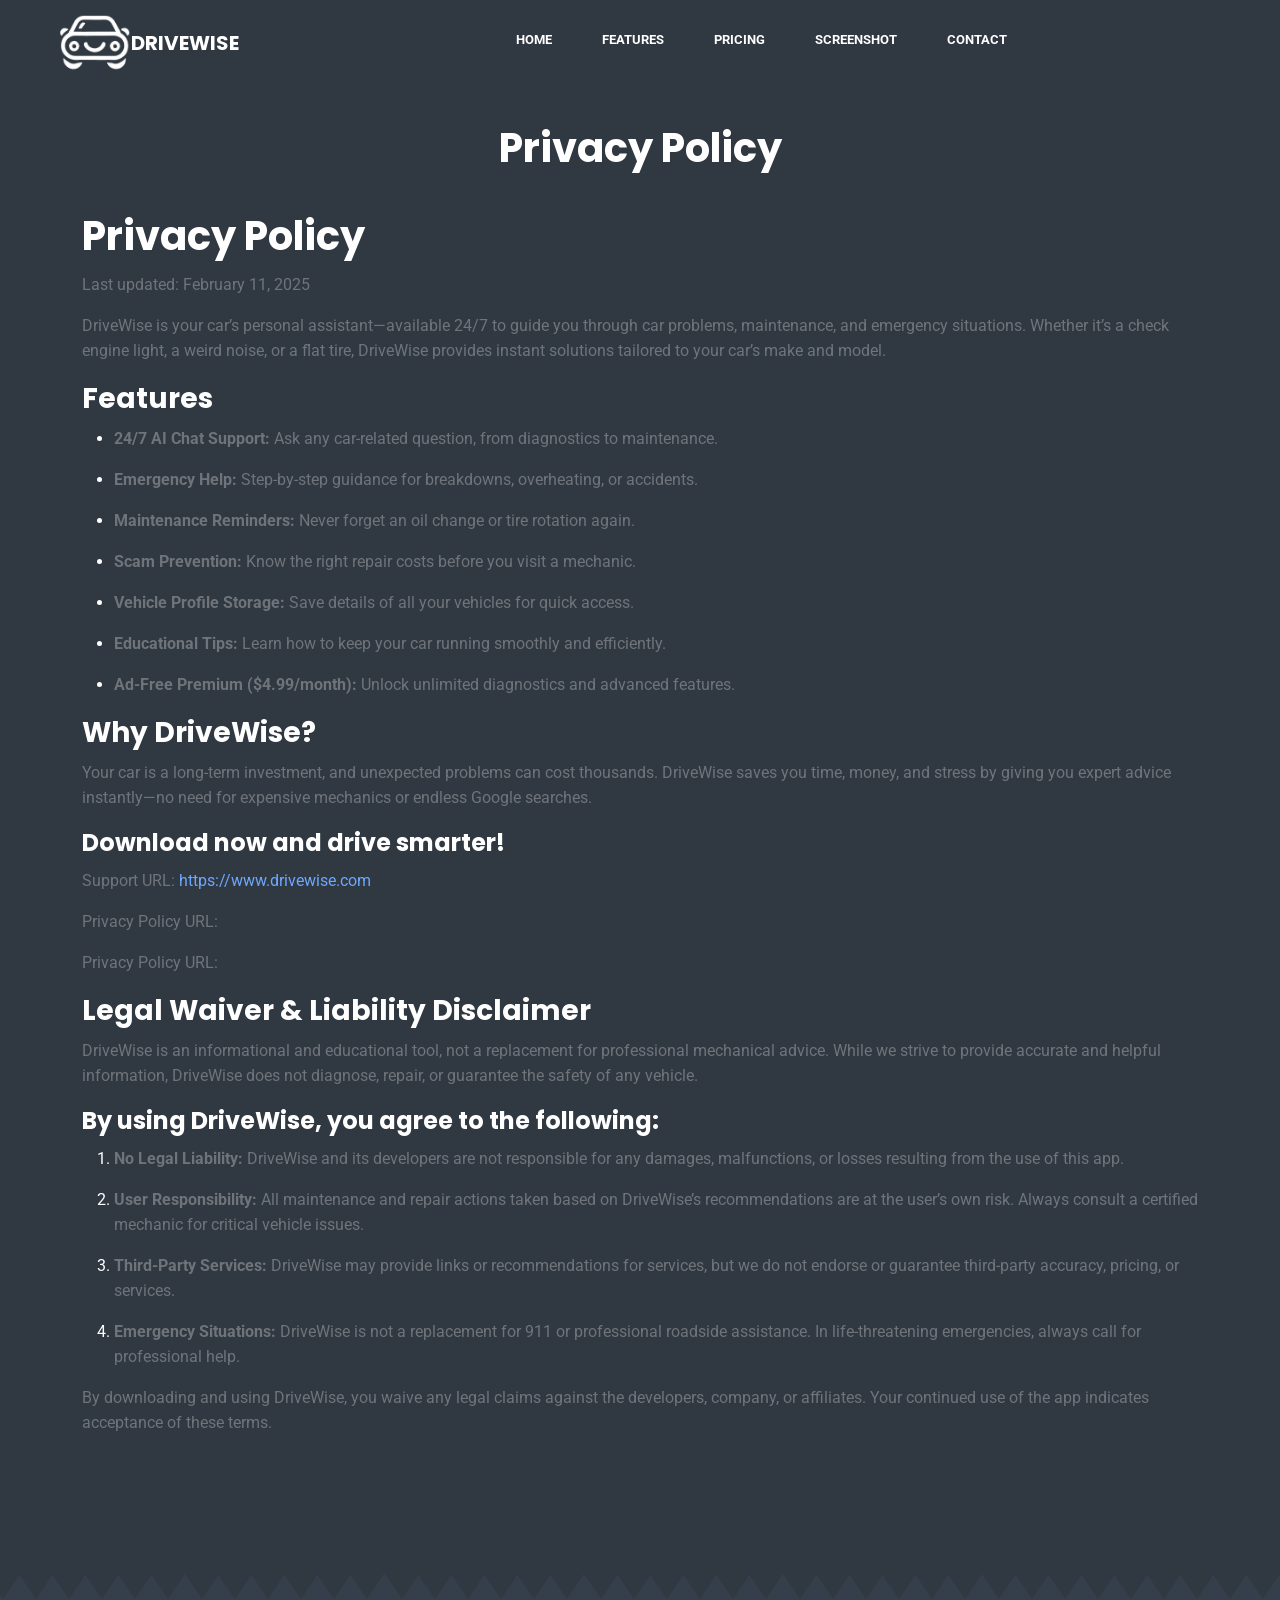
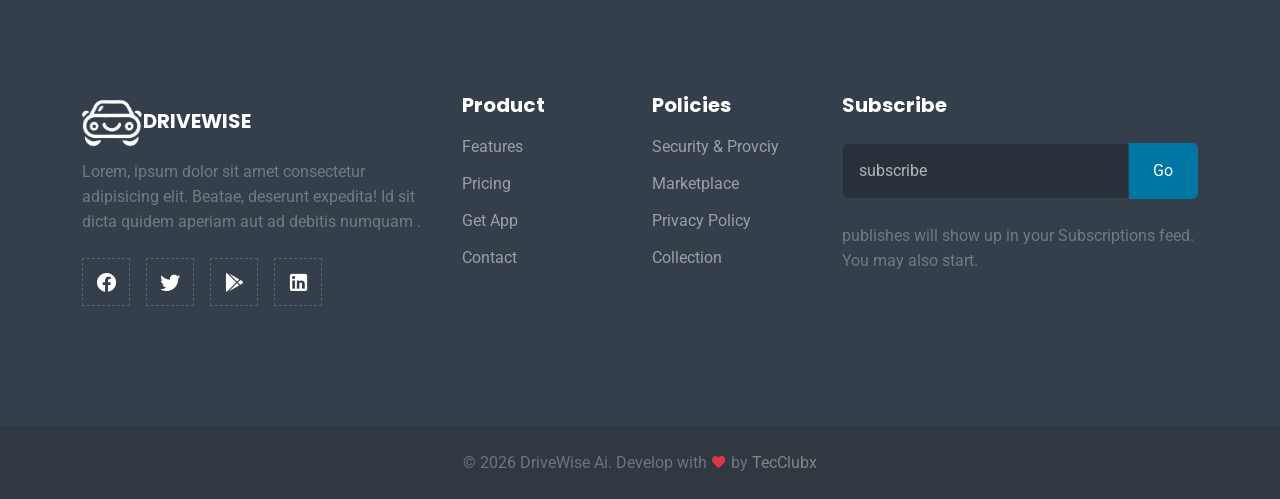
==== commit 957c0606: "Update page titles and logos to reflect brand name change to DriveWise" ====
--- a/Styza_HTML_v1.2.0/HTML/privcy policy.html
+++ b/Styza_HTML_v1.2.0/HTML/privcy policy.html
@@ -3,7 +3,7 @@
 
 <head>
     <meta charset="utf-8" />
-    <title>DriveWise Ai</title>
+    <title>DriveWise</title>
     <meta name="viewport" content="width=device-width, initial-scale=1.0">
     <meta name="description" content=" " />
     <meta name="keywords" content="" />
@@ -40,11 +40,10 @@
         <div class="container-fluid">
 
             <!-- LOGO -->
-            <a class="navbar-brand logo text-uppercase" href="index-1.html">
-                <img src="images/logo-light.png" class="logo-light" alt="" height="30">
-                <img src="images/logo-dark.png" class="logo-dark" alt="" height="30">
+            <a class="navbar-brand logo text-uppercase ms-5 d-flex" href="">
+                <img src="images/DriveWise.png" class="logo-light" alt="" height="70">
+                <h5 class="text-white fw-bold mt-4">DriveWise</h5>
             </a>
-
             <button class="navbar-toggler" type="button" data-bs-toggle="collapse" data-bs-target="#navbarCollapse"
                 aria-controls="navbarCollapse" aria-expanded="false" aria-label="Toggle navigation">
                 <span class="mdi mdi-menu"></span>
@@ -93,11 +92,6 @@
                             maintenance, and emergency situations. Whether it’s a check engine light, a weird noise, or
                             a flat tire, DriveWise provides instant solutions tailored to your car’s make and model.
                         </p>
-                        <p>We use Your Personal data to provide and improve the Service. By using the Service, You agree
-                            to the collection and use of information in accordance with this Privacy Policy. This
-                            Privacy Policy has been created with the help of the <a
-                                href="https://www.freeprivacypolicy.com/free-privacy-policy-generator/"
-                                target="_blank">Free Privacy Policy Generator</a>.</p>
 
                         <h3>Features</h3>
 
@@ -206,8 +200,9 @@
         <div class="container">
             <div class="row ">
                 <div class="col-lg-4">
-                    <a class="navbar-brand logo text-uppercase" href="index-1.html">
-                        <img src="images/logo-footer.png" class="logo-light" alt="" height="30">
+                    <a class="navbar-brand logo text-uppercase d-flex" href="index-1.html">
+                        <img src="images/DriveWise.png" class="logo-light" alt="" height="60">
+                        <h5 class="text-white fw-bold mt-3">DriveWise</h5>
                     </a>
                     <p class="text-white-50 mt-2 mb-0">Lorem, ipsum dolor sit amet consectetur adipisicing elit. Beatae,
                         deserunt expedita! Id sit dicta quidem aperiam aut ad debitis numquam .</p>
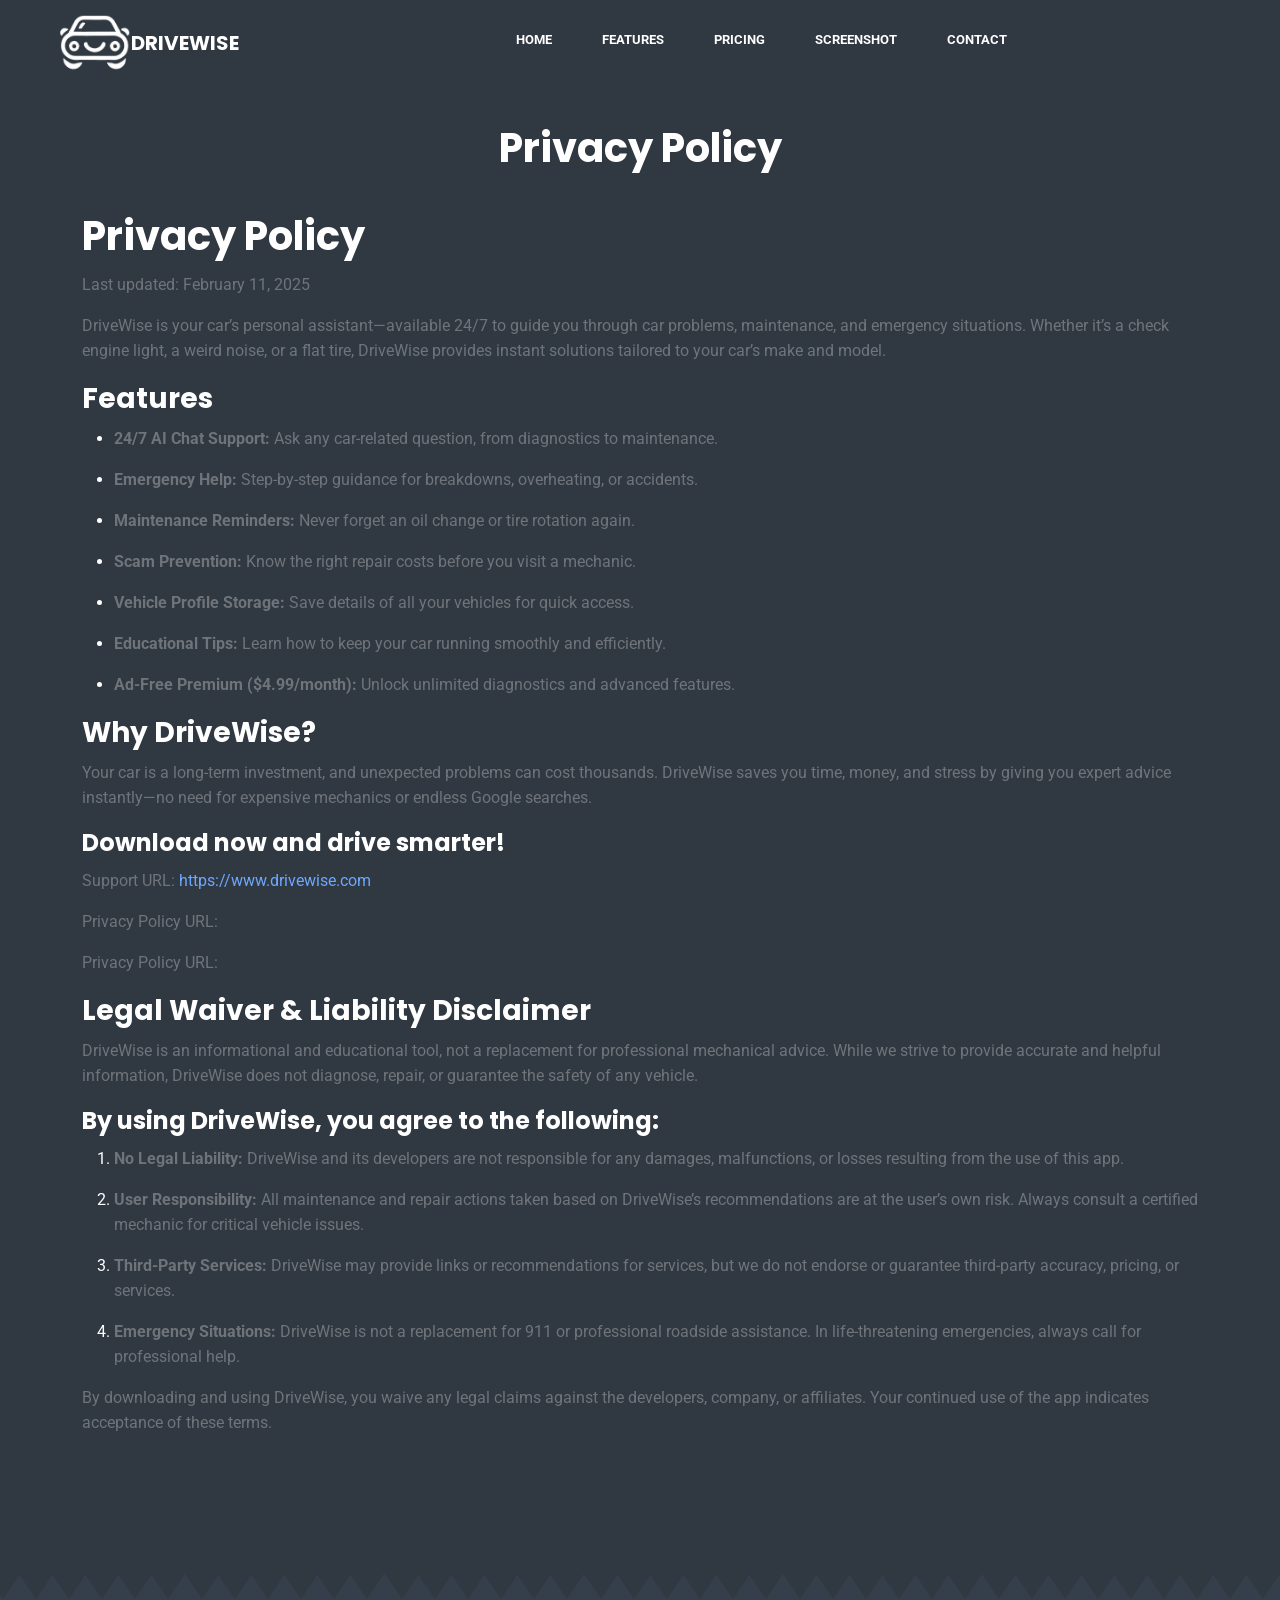
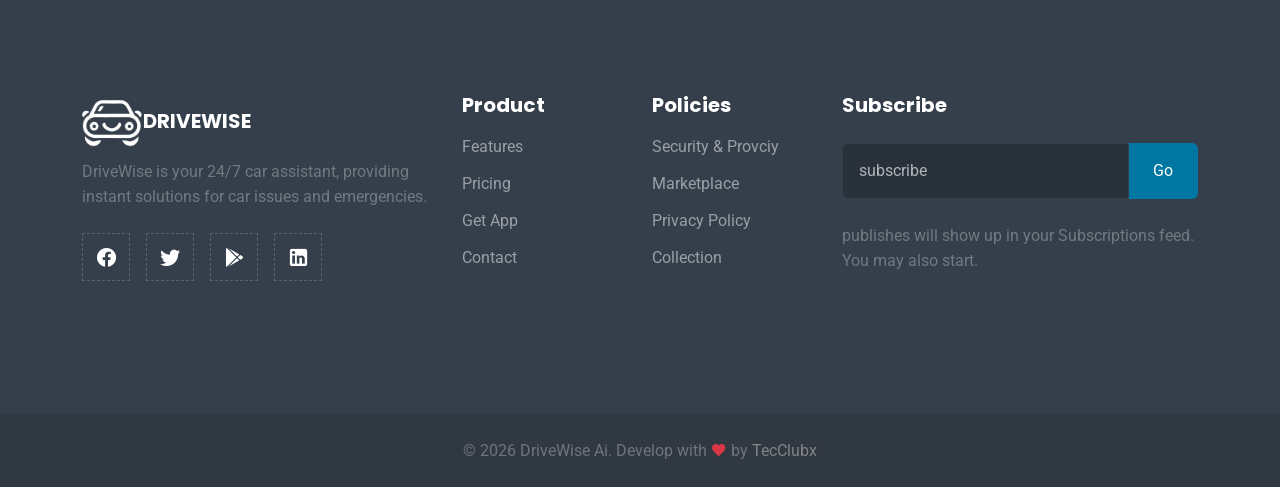
==== commit 73919e7e: "footer samll changes" ====
--- a/Styza_HTML_v1.2.0/HTML/privcy policy.html
+++ b/Styza_HTML_v1.2.0/HTML/privcy policy.html
@@ -204,8 +204,8 @@
                         <img src="images/DriveWise.png" class="logo-light" alt="" height="60">
                         <h5 class="text-white fw-bold mt-3">DriveWise</h5>
                     </a>
-                    <p class="text-white-50 mt-2 mb-0">Lorem, ipsum dolor sit amet consectetur adipisicing elit. Beatae,
-                        deserunt expedita! Id sit dicta quidem aperiam aut ad debitis numquam .</p>
+                    <p class="text-white-50 mt-2 mb-0">DriveWise is your 24/7 car assistant, providing instant solutions
+                        for car issues and emergencies.</p>
 
                     <div class="footer-icon mt-4">
                         <div class=" d-flex align-items-center">
@@ -234,10 +234,10 @@
                     <div class="text-start mt-4 mt-lg-0">
                         <h5 class="text-white fw-bold">Product</h5>
                         <ul class="footer-item list-unstyled footer-link mt-3">
-                            <li><a href="">Features</a></li>
-                            <li><a href="">Pricing</a></li>
-                            <li><a href="">Get App</a></li>
-                            <li><a href="">Contact</a></li>
+                            <li><a href="#features">Features</a></li>
+                            <li><a href="#pricing">Pricing</a></li>
+                            <li><a href="#app">Get App</a></li>
+                            <li><a href="#contact">Contact</a></li>
                         </ul>
                     </div>
                 </div>
@@ -248,7 +248,7 @@
                         <ul class="footer-item list-unstyled footer-link mt-3">
                             <li><a href="">Security & Provciy</a></li>
                             <li><a href="">Marketplace</a></li>
-                            <li><a href="">Privacy Policy</a></li>
+                            <li><a href="privcy policy.html">Privacy Policy</a></li>
                             <li><a href="">Collection</a></li>
                         </ul>
                     </div>
